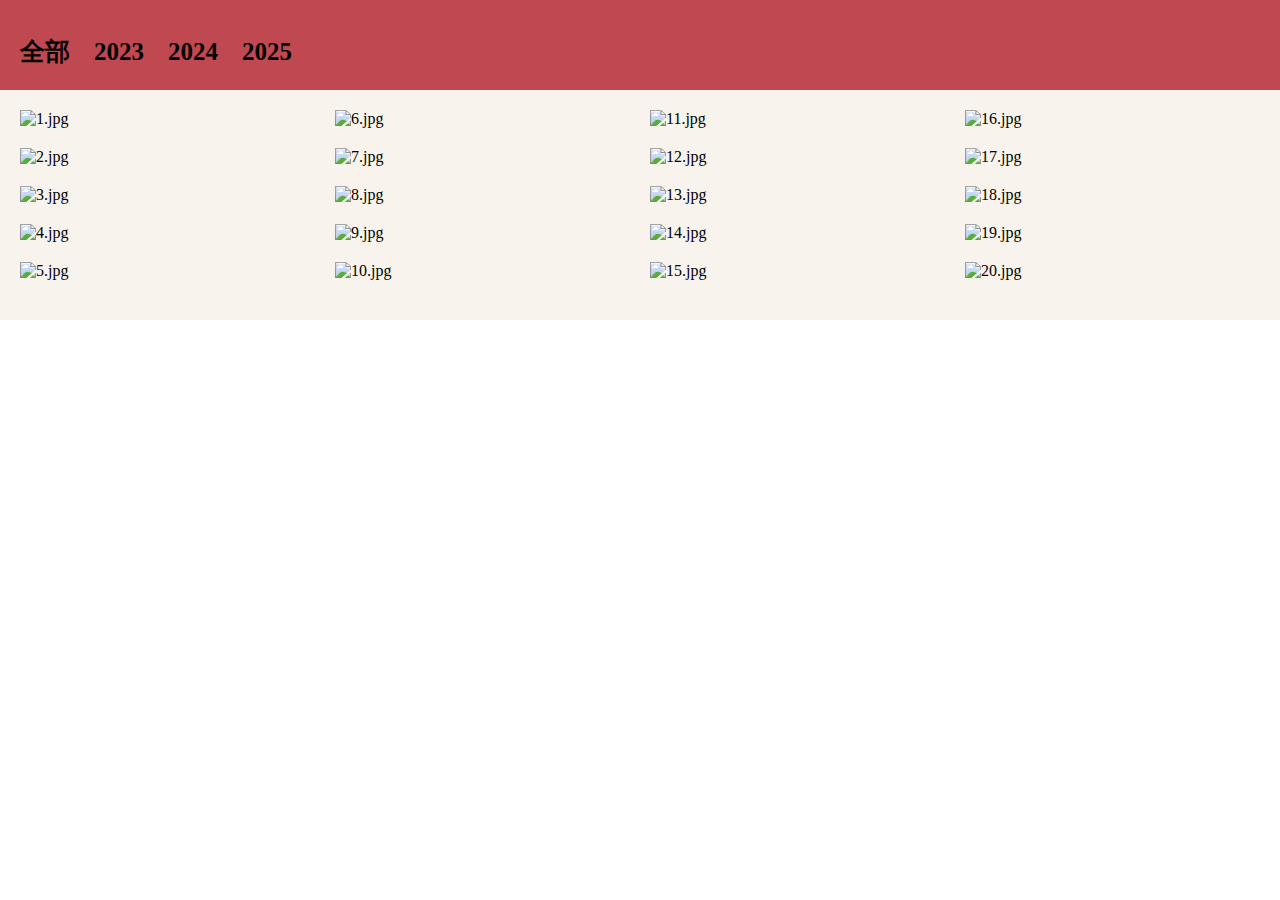
==== photowall.html @ 73ee981e "Add files via upload" ====
<!DOCTYPE html>
<html>
<head>
  <title>照片墙</title>
  <link rel="stylesheet" type="text/css" href="css/photowall.css" />
  <link rel="stylesheet" type="text/css" href="css/mouse.css" />
  <script src="js/mouse.js"></script>
  <script src="js/pho.js"></script>
  <div class="circle-cursor1"></div>
  <div class="circle-cursor2"></div>
</head>
<body>
  <div class="categories">
    <span class="category" onclick="filterImages('all',event)">全部</span>
    <span class="category" onclick="filterImages('2023',event)">2023</span>
    <span class="category" onclick="filterImages('2024',event)">2024</span>
    <span class="category" onclick="filterImages('2025',event)">2025</span>
  </div>

  <div class="gallery" id="gallery">
    <img
      class="image 2023"
      src="https://github.com/Coveduoji/PhotoWall/blob/main/1.jpg?raw=true"
      alt="1.jpg"
      onclick="focusImage(this)"
    />
    <img
        class="image 2023"
        src="https://github.com/Coveduoji/PhotoWall/blob/main/2.jpg?raw=true"
        alt="2.jpg"
        onclick="focusImage(this)"
      />
      <img
        class="image 2023"
        src="https://github.com/Coveduoji/PhotoWall/blob/main/3.jpg?raw=true"
        alt="3.jpg"
        onclick="focusImage(this)"
      />
      <img
        class="image 2023"
        src="https://github.com/Coveduoji/PhotoWall/blob/main/4.jpg?raw=true"
        alt="4.jpg"
        onclick="focusImage(this)"
      />
      <img
        class="image 2023"
        src="https://github.com/Coveduoji/PhotoWall/blob/main/5.jpg?raw=true"
        alt="5.jpg"
        onclick="focusImage(this)"
      />
      <img
        class="image 2023"
        src="https://github.com/Coveduoji/PhotoWall/blob/main/6.jpg?raw=true"
        alt="6.jpg"
        onclick="focusImage(this)"
      />
      <img
        class="image 2023"
        src="https://github.com/Coveduoji/PhotoWall/blob/main/7.jpg?raw=true"
        alt="7.jpg"
        onclick="focusImage(this)"
      />
      <img
        class="image 2023"
        src="https://github.com/Coveduoji/PhotoWall/blob/main/8.jpg?raw=true"
        alt="8.jpg"
        onclick="focusImage(this)"
      />
      <img
        class="image 2023"
        src="https://github.com/Coveduoji/PhotoWall/blob/main/9.jpg?raw=true"
        alt="9.jpg"
        onclick="focusImage(this)"
      />
      <img
        class="image 2023"
        src="https://github.com/Coveduoji/PhotoWall/blob/main/10.jpg?raw=true"
        alt="10.jpg"
        onclick="focusImage(this)"
      />
      <img
        class="image 2023"
        src="https://github.com/Coveduoji/PhotoWall/blob/main/11.jpg?raw=true"
        alt="11.jpg"
        onclick="focusImage(this)"
      />
      <img
        class="image 2023"
        src="https://github.com/Coveduoji/PhotoWall/blob/main/12.jpg?raw=true"
        alt="12.jpg"
        onclick="focusImage(this)"
      />
      <img
        class="image 2023"
        src="https://github.com/Coveduoji/PhotoWall/blob/main/13.jpg?raw=true"
        alt="13.jpg"
        onclick="focusImage(this)"
      />
      <img
        class="image 2023"
        src="https://github.com/Coveduoji/PhotoWall/blob/main/14.jpg?raw=true"
        alt="14.jpg"
        onclick="focusImage(this)"
      />
      <img
        class="image 2023"
        src="https://github.com/Coveduoji/PhotoWall/blob/main/15.jpg?raw=true"
        alt="15.jpg"
        onclick="focusImage(this)"
      />
      <img
        class="image 2023"
        src="https://github.com/Coveduoji/PhotoWall/blob/main/16.jpg?raw=true"
        alt="16.jpg"
        onclick="focusImage(this)"
      />
      <img
        class="image 2023"
        src="https://github.com/Coveduoji/PhotoWall/blob/main/17.jpg?raw=true"
        alt="17.jpg"
        onclick="focusImage(this)"
      />
      <img
        class="image 2023"
        src="https://github.com/Coveduoji/PhotoWall/blob/main/18.jpg?raw=true"
        alt="18.jpg"
        onclick="focusImage(this)"
      />
      <img
        class="image 2023"
        src="https://github.com/Coveduoji/PhotoWall/blob/main/19.jpg?raw=true"
        alt="19.jpg"
        onclick="focusImage(this)"
      />
      <img
        class="image 2023"
        src="https://github.com/Coveduoji/PhotoWall/blob/main/20.jpg?raw=true"
        alt="20.jpg"
        onclick="focusImage(this)"
      />
    <!-- 添加更多图片... -->
  </div>
  
</body>
</html>
---- css/photowall.css ----
/* 设置整个页面的外边距和内边距为0 */
body {
  margin: 0;
  padding: 0;
}

/* 分类栏样式 */
.categories {
  background-color: #c04851; /* 背景颜色 */
  padding: 20px; /* 内边距 */
  height: 50px; /* 高度 */
}

/* 单个分类样式 */
.category {
  display: inline-block; /* 行内块元素显示 */
  font-size: 25px; /* 字体大小 */
  margin-top: 15px; /* 顶部外边距 */
  margin-right: 20px; /* 右侧外边距 */
  font-weight: bold; /* 字体加粗 */
}
/* 激活的分类样式 */
.category.active {
  color: rgb(255, 255, 255); /* 文本颜色 */
}

/* 图库容器样式 */
.gallery {
  -webkit-column-count: 4;
     -moz-column-count: 4;
          column-count: 4; /* 列数 */
  -webkit-column-gap: 20px;
     -moz-column-gap: 20px;
          column-gap: 20px; /* 列间距 */
  max-width: 100%; /* 最大宽度 */
  margin: 0 auto; /* 水平居中 */
  padding: 20px; /* 内边距 */
  background-color: #f8f4ed; /* 背景颜色 */
}

/* 图片样式 */
.image {
  display: block; /* 块级元素显示 */
  margin-bottom: 20px; /* 底部外边距，设置图片间的垂直间距 */
  width: 100%; /* 宽度占满容器 */
  height: auto; /* 高度自适应 */
  
}
---- css/mouse.css ----
/* 鼠标美化 */

/* 隐藏默认鼠标光标 */
html,body{
  cursor: none;
}

/* 隐藏链接的鼠标光标 */
a{
  cursor: none;
}

/* 圆形光标1样式 */
.circle-cursor1 {
  /* 固定定位，距离顶部和左侧的位置 */
  position: fixed;
  top: -3px;
  left: -3px;
  /* 宽度和高度，形成圆形 */
  width: 8px;
  height: 8px;
  border-radius: 50%; /* 圆形的边界半径 */
  background-color: rgb(237, 230, 230); /* 背景颜色 */
  pointer-events: none; /* 不响应鼠标事件 */
  z-index: 9999; /* 层级 */
  -webkit-transform: translate(-50%, -50%);
          transform: translate(-50%, -50%); /* 居中 */
  cursor: none; /* 隐藏光标 */
}

/* 圆形光标2样式 */
.circle-cursor2 {
  /* 固定定位，距离顶部和左侧的位置 */
  position: fixed;
  top: -8px;
  left: -8px;
  /* 宽度和高度，形成较大的圆形 */
  width: 18px;
  height: 18px;
  border-radius: 50%; /* 圆形的边界半径 */
  background-color: rgba(87, 84, 84, 0.557); /* 背景颜色 */
  pointer-events: none; /* 不响应鼠标事件 */
  z-index: 9998; /* 层级 */
  -webkit-transform: translate(-50%, -50%);
          transform: translate(-50%, -50%); /* 居中 */
  -webkit-transition: -webkit-transform 0.2s ease-out;
  transition: -webkit-transform 0.2s ease-out;
  transition: transform 0.2s ease-out;
  transition: transform 0.2s ease-out, -webkit-transform 0.2s ease-out; /* 过渡效果 */
  cursor: none; /* 隐藏光标 */
}
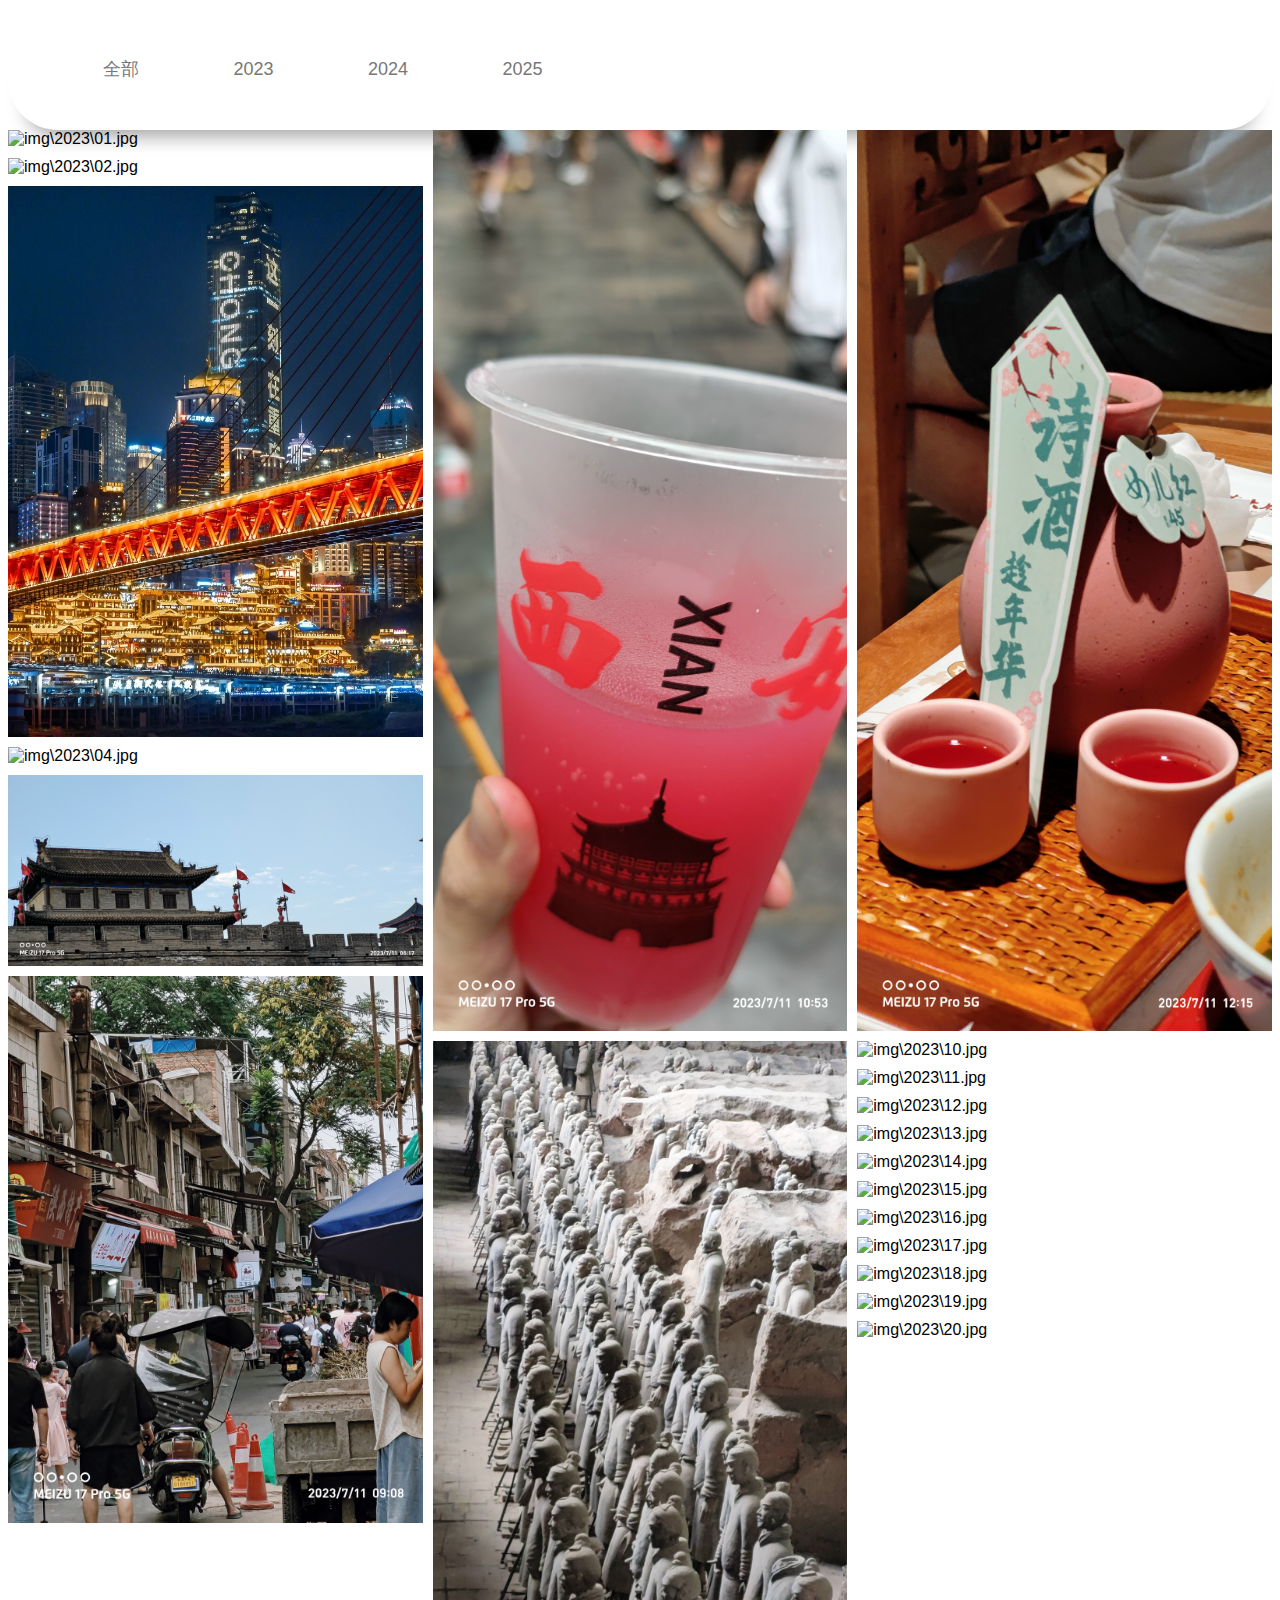
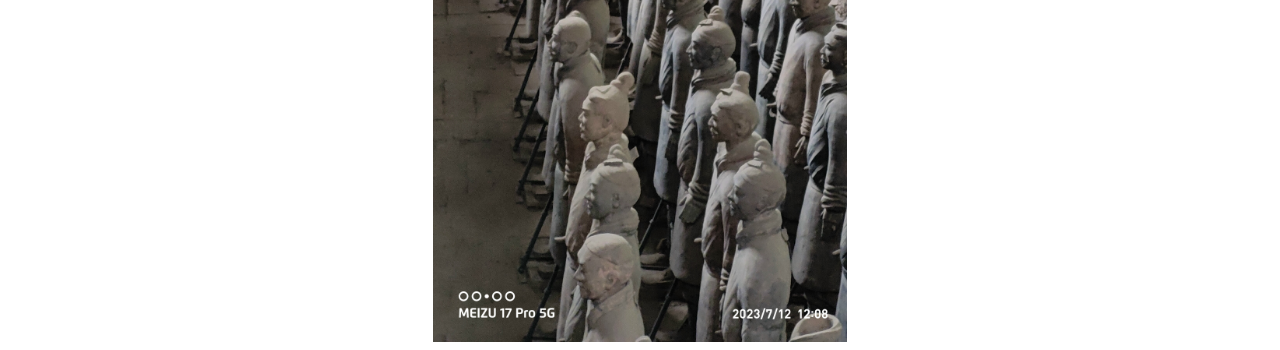
==== commit aaa8c3c6: "美化照片墙" ====
--- a/photowall.html
+++ b/photowall.html
@@ -1,145 +1,57 @@
 <!DOCTYPE html>
+
 <html>
+
 <head>
   <title>照片墙</title>
-  <link rel="stylesheet" type="text/css" href="css/photowall.css" />
-  <link rel="stylesheet" type="text/css" href="css/mouse.css" />
+  <meta charset="UTF-8">
+    <meta http-equiv="X-UA-Compatible" content="IE=edge">
+    <meta name="viewport" content="width=device-width, initial-scale=1.0">
+  <link href="css/photowall.css" rel="stylesheet" type="text/css" />
+  <link href="css/mouse.css" rel="stylesheet" type="text/css" />
   <script src="js/mouse.js"></script>
   <script src="js/pho.js"></script>
+  <link rel="stylesheet" href="https://cdn.jsdelivr.net/npm/bulma@1.0.0/css/bulma.min.css"><!--bulma框架-->
   <div class="circle-cursor1"></div>
   <div class="circle-cursor2"></div>
 </head>
+
 <body>
-  <div class="categories">
-    <span class="category" onclick="filterImages('all',event)">全部</span>
-    <span class="category" onclick="filterImages('2023',event)">2023</span>
-    <span class="category" onclick="filterImages('2024',event)">2024</span>
-    <span class="category" onclick="filterImages('2025',event)">2025</span>
+  <div class="categories" id="nav">
+<!-- 导航链接 -->
+    <nav>
+      <ul>
+        <li class="category" onclick="filterImages('all',event)">全部</li>
+        <li class="category" onclick="filterImages('2023',event)">2023</li>
+        <li class="category" onclick="filterImages('2024',event)">2024</li>
+        <li class="category" onclick="filterImages('2025',event)">2025</li>
+      </ul>
+    </nav>
   </div>
 
-  <div class="gallery" id="gallery">
-    <img
-      class="image 2023"
-      src="https://github.com/Coveduoji/PhotoWall/blob/main/1.jpg?raw=true"
-      alt="1.jpg"
-      onclick="focusImage(this)"
-    />
-    <img
-        class="image 2023"
-        src="https://github.com/Coveduoji/PhotoWall/blob/main/2.jpg?raw=true"
-        alt="2.jpg"
-        onclick="focusImage(this)"
-      />
-      <img
-        class="image 2023"
-        src="https://github.com/Coveduoji/PhotoWall/blob/main/3.jpg?raw=true"
-        alt="3.jpg"
-        onclick="focusImage(this)"
-      />
-      <img
-        class="image 2023"
-        src="https://github.com/Coveduoji/PhotoWall/blob/main/4.jpg?raw=true"
-        alt="4.jpg"
-        onclick="focusImage(this)"
-      />
-      <img
-        class="image 2023"
-        src="https://github.com/Coveduoji/PhotoWall/blob/main/5.jpg?raw=true"
-        alt="5.jpg"
-        onclick="focusImage(this)"
-      />
-      <img
-        class="image 2023"
-        src="https://github.com/Coveduoji/PhotoWall/blob/main/6.jpg?raw=true"
-        alt="6.jpg"
-        onclick="focusImage(this)"
-      />
-      <img
-        class="image 2023"
-        src="https://github.com/Coveduoji/PhotoWall/blob/main/7.jpg?raw=true"
-        alt="7.jpg"
-        onclick="focusImage(this)"
-      />
-      <img
-        class="image 2023"
-        src="https://github.com/Coveduoji/PhotoWall/blob/main/8.jpg?raw=true"
-        alt="8.jpg"
-        onclick="focusImage(this)"
-      />
-      <img
-        class="image 2023"
-        src="https://github.com/Coveduoji/PhotoWall/blob/main/9.jpg?raw=true"
-        alt="9.jpg"
-        onclick="focusImage(this)"
-      />
-      <img
-        class="image 2023"
-        src="https://github.com/Coveduoji/PhotoWall/blob/main/10.jpg?raw=true"
-        alt="10.jpg"
-        onclick="focusImage(this)"
-      />
-      <img
-        class="image 2023"
-        src="https://github.com/Coveduoji/PhotoWall/blob/main/11.jpg?raw=true"
-        alt="11.jpg"
-        onclick="focusImage(this)"
-      />
-      <img
-        class="image 2023"
-        src="https://github.com/Coveduoji/PhotoWall/blob/main/12.jpg?raw=true"
-        alt="12.jpg"
-        onclick="focusImage(this)"
-      />
-      <img
-        class="image 2023"
-        src="https://github.com/Coveduoji/PhotoWall/blob/main/13.jpg?raw=true"
-        alt="13.jpg"
-        onclick="focusImage(this)"
-      />
-      <img
-        class="image 2023"
-        src="https://github.com/Coveduoji/PhotoWall/blob/main/14.jpg?raw=true"
-        alt="14.jpg"
-        onclick="focusImage(this)"
-      />
-      <img
-        class="image 2023"
-        src="https://github.com/Coveduoji/PhotoWall/blob/main/15.jpg?raw=true"
-        alt="15.jpg"
-        onclick="focusImage(this)"
-      />
-      <img
-        class="image 2023"
-        src="https://github.com/Coveduoji/PhotoWall/blob/main/16.jpg?raw=true"
-        alt="16.jpg"
-        onclick="focusImage(this)"
-      />
-      <img
-        class="image 2023"
-        src="https://github.com/Coveduoji/PhotoWall/blob/main/17.jpg?raw=true"
-        alt="17.jpg"
-        onclick="focusImage(this)"
-      />
-      <img
-        class="image 2023"
-        src="https://github.com/Coveduoji/PhotoWall/blob/main/18.jpg?raw=true"
-        alt="18.jpg"
-        onclick="focusImage(this)"
-      />
-      <img
-        class="image 2023"
-        src="https://github.com/Coveduoji/PhotoWall/blob/main/19.jpg?raw=true"
-        alt="19.jpg"
-        onclick="focusImage(this)"
-      />
-      <img
-        class="image 2023"
-        src="https://github.com/Coveduoji/PhotoWall/blob/main/20.jpg?raw=true"
-        alt="20.jpg"
-        onclick="focusImage(this)"
-      />
+  <div class="gallery">
     <!-- 添加更多图片... -->
+    <img  alt="img\2023\01.jpg" class="column 2023" onclick="focusImage(this)" src="img\2023\01.jpg" /><img
+          alt="img\2023\02.jpg" class="column 2023" onclick="focusImage(this)" src="img\2023\02.jpg" /><img
+          alt="img\2023\03.jpg" class="column 2023" onclick="focusImage(this)" src="img\2023\03.jpg" /><img
+          alt="img\2023\04.jpg" class="column 2023" onclick="focusImage(this)" src="img\2023\04.jpg" /><img
+          alt="img\2023\05.jpg" class="column 2023" onclick="focusImage(this)" src="img\2023\05.jpg" /><img
+          alt="img\2023\06.jpg" class="column 2023" onclick="focusImage(this)" src="img\2023\06.jpg" /><img
+          alt="img\2023\07.jpg" class="column 2023" onclick="focusImage(this)" src="img\2023\07.jpg" /><img
+          alt="img\2023\08.jpg" class="column 2023" onclick="focusImage(this)" src="img\2023\08.jpg" /><img
+          alt="img\2023\09.jpg" class="column 2023" onclick="focusImage(this)" src="img\2023\09.jpg" /><img
+          alt="img\2023\10.jpg" class="column 2023" onclick="focusImage(this)" src="img\2023\10.jpg" /><img
+          alt="img\2023\11.jpg" class="column 2023" onclick="focusImage(this)" src="img\2023\11.jpg" /><img
+          alt="img\2023\12.jpg" class="column 2023" onclick="focusImage(this)" src="img\2023\12.jpg" /><img
+          alt="img\2023\13.jpg" class="column 2023" onclick="focusImage(this)" src="img\2023\13.jpg" /><img
+          alt="img\2023\14.jpg" class="column 2023" onclick="focusImage(this)" src="img\2023\14.jpg" /><img
+          alt="img\2023\15.jpg" class="column 2023" onclick="focusImage(this)" src="img\2023\15.jpg" /><img
+          alt="img\2023\16.jpg" class="column 2023" onclick="focusImage(this)" src="img\2023\16.jpg" /><img
+          alt="img\2023\17.jpg" class="column 2023" onclick="focusImage(this)" src="img\2023\17.jpg" /><img
+          alt="img\2023\18.jpg" class="column 2023" onclick="focusImage(this)" src="img\2023\18.jpg" /><img
+          alt="img\2023\19.jpg" class="column 2023" onclick="focusImage(this)" src="img\2023\19.jpg" /><img
+          alt="img\2023\20.jpg" class="column 2023" onclick="focusImage(this)" src="img\2023\20.jpg" />
   </div>
-  
 </body>
-</html>
+
+</html>--- a/css/photowall.css
+++ b/css/photowall.css
@@ -1,48 +1,60 @@
-/* 设置整个页面的外边距和内边距为0 */
-body {
-  margin: 0;
-  padding: 0;
+/* 导航栏 */
+nav {
+  background: #ffffff;
+  border-radius: 50px;
+  padding: 10px;
+  box-shadow: 0 25px 20px -20px rgba(0, 0, 0, 0.4);
+}
+nav ul li {
+  list-style: none;
+  display: inline-block;
+  padding: 13px 35px;
+  margin: 10px;
+  font-size: 18px;
+  font-weight: 500;
+  color: #777;
+  cursor: pointer;
+  position: relative;
+  z-index: 2;
+  transition: color 0.5s;
+  cursor: none;
+}
+nav ul li::after {
+  content: '';
+  background: #f44566;
+  width: 100%;
+  height: 100%;
+  border-radius: 30px;
+  position: absolute;
+  top: 100%;
+  left: 50%;
+  transform: translate(-50%, -50%);
+  z-index: -1;
+  opacity: 0;
+  transition: top 0.5s,opacity 0.5s;
+}
+nav ul li:hover{
+  color: #fff;
+}
+nav ul li:hover::after{
+  top: 50%;
+  opacity: 1;
 }
 
-/* 分类栏样式 */
-.categories {
-  background-color: #c04851; /* 背景颜色 */
-  padding: 20px; /* 内边距 */
-  height: 50px; /* 高度 */
+/* 实现瀑布流 */
+/* 图库容器样式 */
+body {
+  font-family: Arial, sans-serif;
 }
 
-/* 单个分类样式 */
-.category {
-  display: inline-block; /* 行内块元素显示 */
-  font-size: 25px; /* 字体大小 */
-  margin-top: 15px; /* 顶部外边距 */
-  margin-right: 20px; /* 右侧外边距 */
-  font-weight: bold; /* 字体加粗 */
-}
-/* 激活的分类样式 */
-.category.active {
-  color: rgb(255, 255, 255); /* 文本颜色 */
+.gallery {
+  column-count: 3; /* 列数 */
+  column-gap: 10px; /* 列之间的间距 */
 }
 
-/* 图库容器样式 */
-.gallery {
-  -webkit-column-count: 4;
-     -moz-column-count: 4;
-          column-count: 4; /* 列数 */
-  -webkit-column-gap: 20px;
-     -moz-column-gap: 20px;
-          column-gap: 20px; /* 列间距 */
-  max-width: 100%; /* 最大宽度 */
-  margin: 0 auto; /* 水平居中 */
-  padding: 20px; /* 内边距 */
-  background-color: #f8f4ed; /* 背景颜色 */
-}
-
-/* 图片样式 */
-.image {
-  display: block; /* 块级元素显示 */
-  margin-bottom: 20px; /* 底部外边距，设置图片间的垂直间距 */
-  width: 100%; /* 宽度占满容器 */
-  height: auto; /* 高度自适应 */
-  
+.gallery img {
+  width: 100%;
+  height: auto;
+  display: block;
+  margin-bottom: 10px;
 }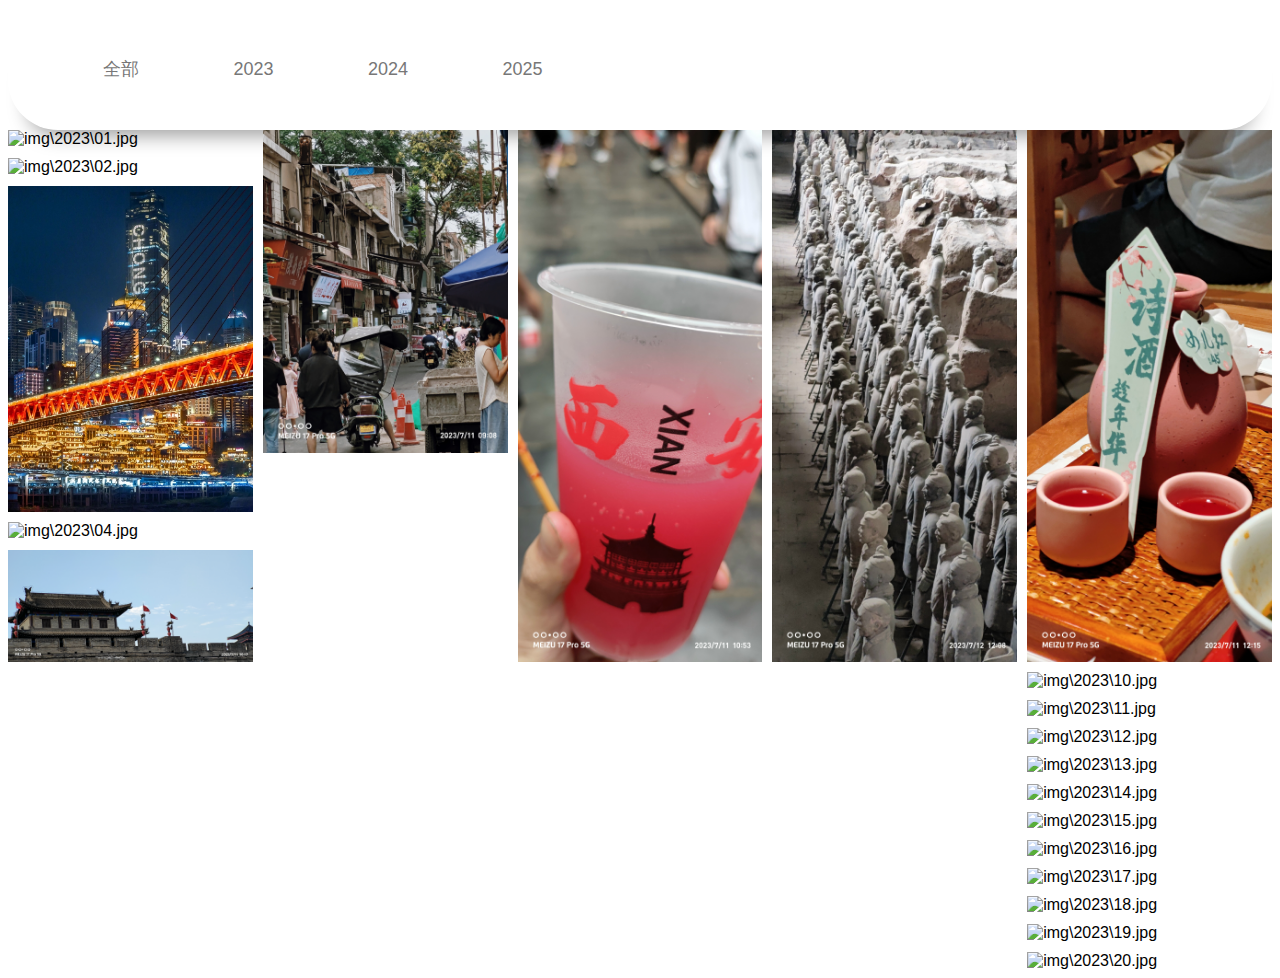
==== commit af1e1e3f: "简单响应式" ====
--- a/photowall.html
+++ b/photowall.html
@@ -29,28 +29,28 @@
     </nav>
   </div>
 
-  <div class="gallery">
+  <div class="gallery is-mobile">
     <!-- 添加更多图片... -->
-    <img  alt="img\2023\01.jpg" class="column 2023" onclick="focusImage(this)" src="img\2023\01.jpg" /><img
-          alt="img\2023\02.jpg" class="column 2023" onclick="focusImage(this)" src="img\2023\02.jpg" /><img
-          alt="img\2023\03.jpg" class="column 2023" onclick="focusImage(this)" src="img\2023\03.jpg" /><img
-          alt="img\2023\04.jpg" class="column 2023" onclick="focusImage(this)" src="img\2023\04.jpg" /><img
-          alt="img\2023\05.jpg" class="column 2023" onclick="focusImage(this)" src="img\2023\05.jpg" /><img
-          alt="img\2023\06.jpg" class="column 2023" onclick="focusImage(this)" src="img\2023\06.jpg" /><img
-          alt="img\2023\07.jpg" class="column 2023" onclick="focusImage(this)" src="img\2023\07.jpg" /><img
-          alt="img\2023\08.jpg" class="column 2023" onclick="focusImage(this)" src="img\2023\08.jpg" /><img
-          alt="img\2023\09.jpg" class="column 2023" onclick="focusImage(this)" src="img\2023\09.jpg" /><img
-          alt="img\2023\10.jpg" class="column 2023" onclick="focusImage(this)" src="img\2023\10.jpg" /><img
-          alt="img\2023\11.jpg" class="column 2023" onclick="focusImage(this)" src="img\2023\11.jpg" /><img
-          alt="img\2023\12.jpg" class="column 2023" onclick="focusImage(this)" src="img\2023\12.jpg" /><img
-          alt="img\2023\13.jpg" class="column 2023" onclick="focusImage(this)" src="img\2023\13.jpg" /><img
-          alt="img\2023\14.jpg" class="column 2023" onclick="focusImage(this)" src="img\2023\14.jpg" /><img
-          alt="img\2023\15.jpg" class="column 2023" onclick="focusImage(this)" src="img\2023\15.jpg" /><img
-          alt="img\2023\16.jpg" class="column 2023" onclick="focusImage(this)" src="img\2023\16.jpg" /><img
-          alt="img\2023\17.jpg" class="column 2023" onclick="focusImage(this)" src="img\2023\17.jpg" /><img
-          alt="img\2023\18.jpg" class="column 2023" onclick="focusImage(this)" src="img\2023\18.jpg" /><img
-          alt="img\2023\19.jpg" class="column 2023" onclick="focusImage(this)" src="img\2023\19.jpg" /><img
-          alt="img\2023\20.jpg" class="column 2023" onclick="focusImage(this)" src="img\2023\20.jpg" />
+    <img  alt="img\2023\01.jpg" class="image 2023" onclick="focusImage(this)" src="img\2023\01.jpg" /><img
+          alt="img\2023\02.jpg" class="image 2023" onclick="focusImage(this)" src="img\2023\02.jpg" /><img
+          alt="img\2023\03.jpg" class="image 2023" onclick="focusImage(this)" src="img\2023\03.jpg" /><img
+          alt="img\2023\04.jpg" class="image 2023" onclick="focusImage(this)" src="img\2023\04.jpg" /><img
+          alt="img\2023\05.jpg" class="image 2023" onclick="focusImage(this)" src="img\2023\05.jpg" /><img
+          alt="img\2023\06.jpg" class="image 2023" onclick="focusImage(this)" src="img\2023\06.jpg" /><img
+          alt="img\2023\07.jpg" class="image 2023" onclick="focusImage(this)" src="img\2023\07.jpg" /><img
+          alt="img\2023\08.jpg" class="image 2023" onclick="focusImage(this)" src="img\2023\08.jpg" /><img
+          alt="img\2023\09.jpg" class="image 2023" onclick="focusImage(this)" src="img\2023\09.jpg" /><img
+          alt="img\2023\10.jpg" class="image 2023" onclick="focusImage(this)" src="img\2023\10.jpg" /><img
+          alt="img\2023\11.jpg" class="image 2023" onclick="focusImage(this)" src="img\2023\11.jpg" /><img
+          alt="img\2023\12.jpg" class="image 2023" onclick="focusImage(this)" src="img\2023\12.jpg" /><img
+          alt="img\2023\13.jpg" class="image 2023" onclick="focusImage(this)" src="img\2023\13.jpg" /><img
+          alt="img\2023\14.jpg" class="image 2023" onclick="focusImage(this)" src="img\2023\14.jpg" /><img
+          alt="img\2023\15.jpg" class="image 2023" onclick="focusImage(this)" src="img\2023\15.jpg" /><img
+          alt="img\2023\16.jpg" class="image 2023" onclick="focusImage(this)" src="img\2023\16.jpg" /><img
+          alt="img\2023\17.jpg" class="image 2023" onclick="focusImage(this)" src="img\2023\17.jpg" /><img
+          alt="img\2023\18.jpg" class="image 2023" onclick="focusImage(this)" src="img\2023\18.jpg" /><img
+          alt="img\2023\19.jpg" class="image 2023" onclick="focusImage(this)" src="img\2023\19.jpg" /><img
+          alt="img\2023\20.jpg" class="image 2023" onclick="focusImage(this)" src="img\2023\20.jpg" />
   </div>
 </body>
 
--- a/css/photowall.css
+++ b/css/photowall.css
@@ -48,7 +48,7 @@
 }
 
 .gallery {
-  column-count: 3; /* 列数 */
+  column-count: 5; /* 列数 */
   column-gap: 10px; /* 列之间的间距 */
 }
 
@@ -57,4 +57,21 @@
   height: auto;
   display: block;
   margin-bottom: 10px;
-}+}
+/* 响应式布局 */
+        @media (min-width: 768px) {
+            .gallery {
+                column-count: 5; /* 大屏幕时显示3列 */
+            }
+        }
+
+        @media (max-width: 767px) {
+            .gallery {
+                column-count: 3; /* 小屏幕时显示2列 */
+            }
+        }
+        @media (max-width: 500px){
+          .gallery{
+            column-count: 1;
+          }
+        }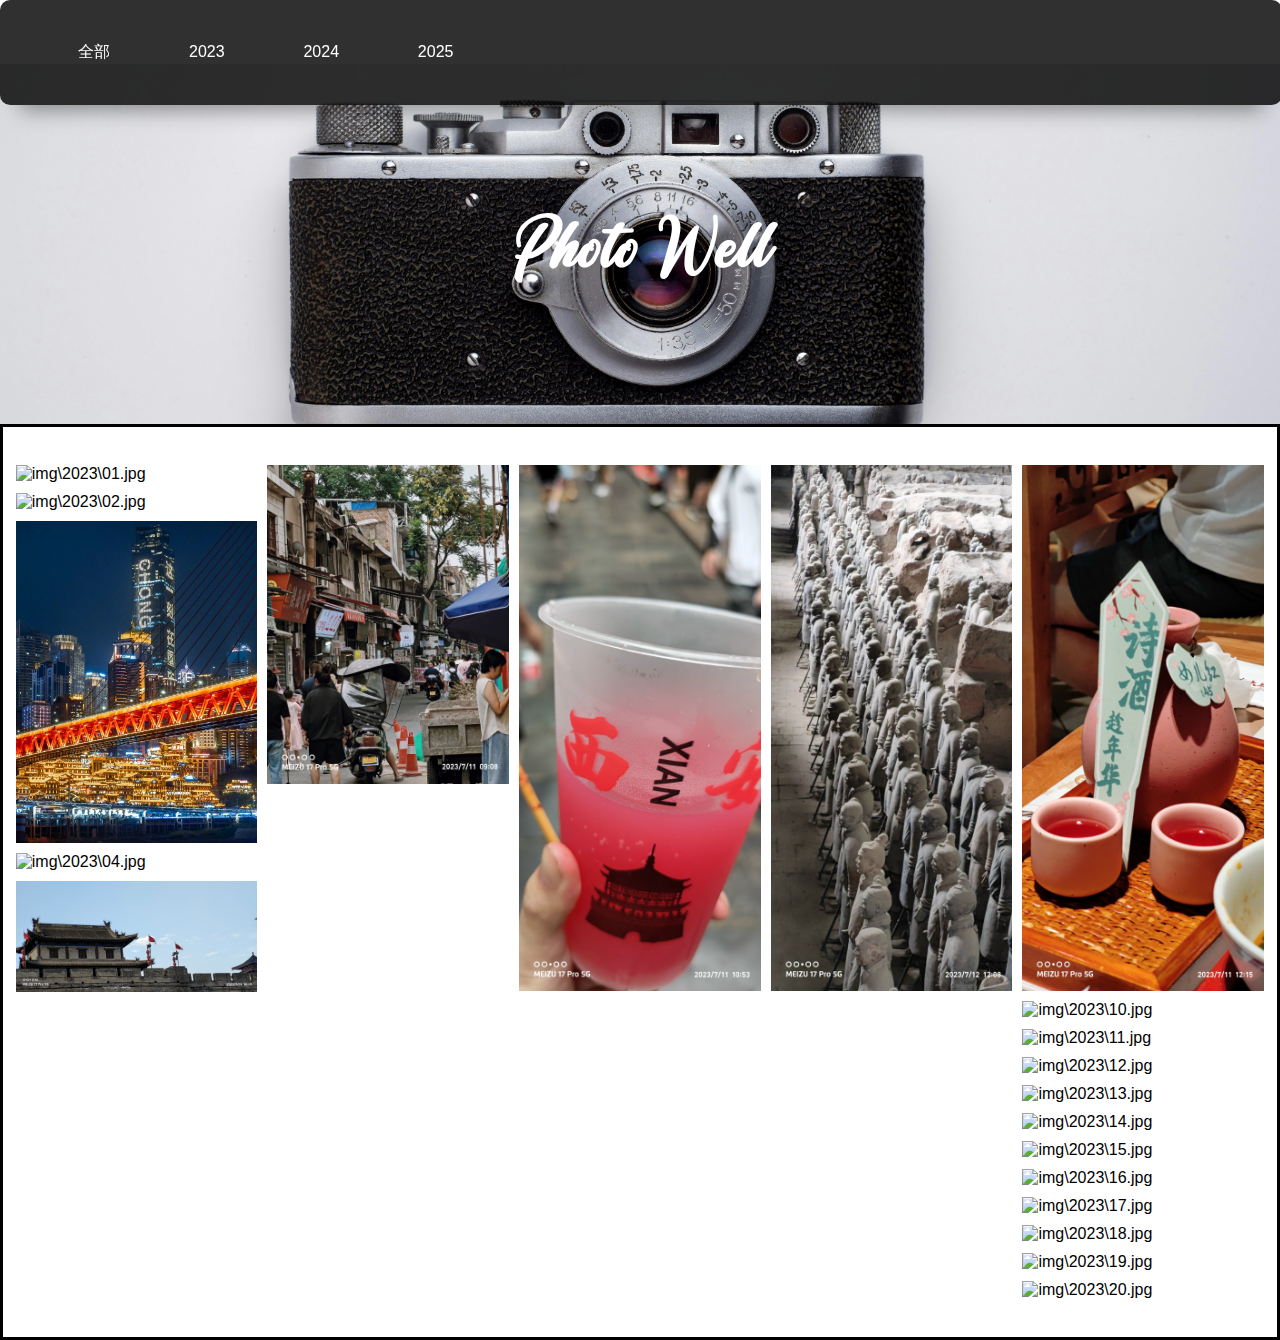
==== commit 4d8290b0: "完善照片墙" ====
--- a/photowall.html
+++ b/photowall.html
@@ -28,7 +28,9 @@
       </ul>
     </nav>
   </div>
-
+  <div class="logo">
+    <h1>Photo Well</h1>
+</div>
   <div class="gallery is-mobile">
     <!-- 添加更多图片... -->
     <img  alt="img\2023\01.jpg" class="image 2023" onclick="focusImage(this)" src="img\2023\01.jpg" /><img
--- a/css/photowall.css
+++ b/css/photowall.css
@@ -1,18 +1,27 @@
+body {
+  font-family: Arial, sans-serif;
+  margin: 0;
+  background-color: #ffffff;
+}
 /* 导航栏 */
 nav {
-  background: #ffffff;
-  border-radius: 50px;
-  padding: 10px;
+  position: fixed;/* 将导航栏固定在页面顶部 */
+  top: 0; /* 距离视口顶部的距离为 0 */
+  z-index: 99; 
+  background: #000000cf;
+  border-radius: 10px;
+  padding: 1px;
+  width: 100%;
   box-shadow: 0 25px 20px -20px rgba(0, 0, 0, 0.4);
 }
 nav ul li {
   list-style: none;
   display: inline-block;
-  padding: 13px 35px;
-  margin: 10px;
-  font-size: 18px;
+  padding: 1% 2%;
+  margin: 1%;
+  font-size: 100%;
   font-weight: 500;
-  color: #777;
+  color: #ffffff;
   cursor: pointer;
   position: relative;
   z-index: 2;
@@ -21,7 +30,7 @@
 }
 nav ul li::after {
   content: '';
-  background: #f44566;
+  background: #ffffff;
   width: 100%;
   height: 100%;
   border-radius: 30px;
@@ -34,22 +43,46 @@
   transition: top 0.5s,opacity 0.5s;
 }
 nav ul li:hover{
-  color: #fff;
+  color: #000000;
 }
 nav ul li:hover::after{
   top: 50%;
   opacity: 1;
 }
+.category.active {
+  color: red; /* 设置激活颜色 */
+}
+
+.logo {
+  text-align: center;
+  padding: 5px;
+  background-image:url(/img/background.jpg);
+  width: 100%;
+  margin-top: 5%;
+  background-size: cover; /* 让背景图片覆盖整个容器 */
+  background-position: center; /* 将背景图片居中 */
+  background-repeat: no-repeat; /* 禁止背景图片重复 */
+}
+@font-face {
+  font-family:"Shintyan";
+  src: url(/font/Shintyan.ttf);
+}
+.logo h1 {
+  margin: 10%;
+  font-size: 90px;
+  color: #ffffff; /* 设置颜色 */
+  font-family: "Shintyan";
+}
 
 /* 实现瀑布流 */
 /* 图库容器样式 */
-body {
-  font-family: Arial, sans-serif;
-}
+
 
 .gallery {
   column-count: 5; /* 列数 */
   column-gap: 10px; /* 列之间的间距 */
+  padding: 3% 1%;
+  border: 3px solid #000;
 }
 
 .gallery img {
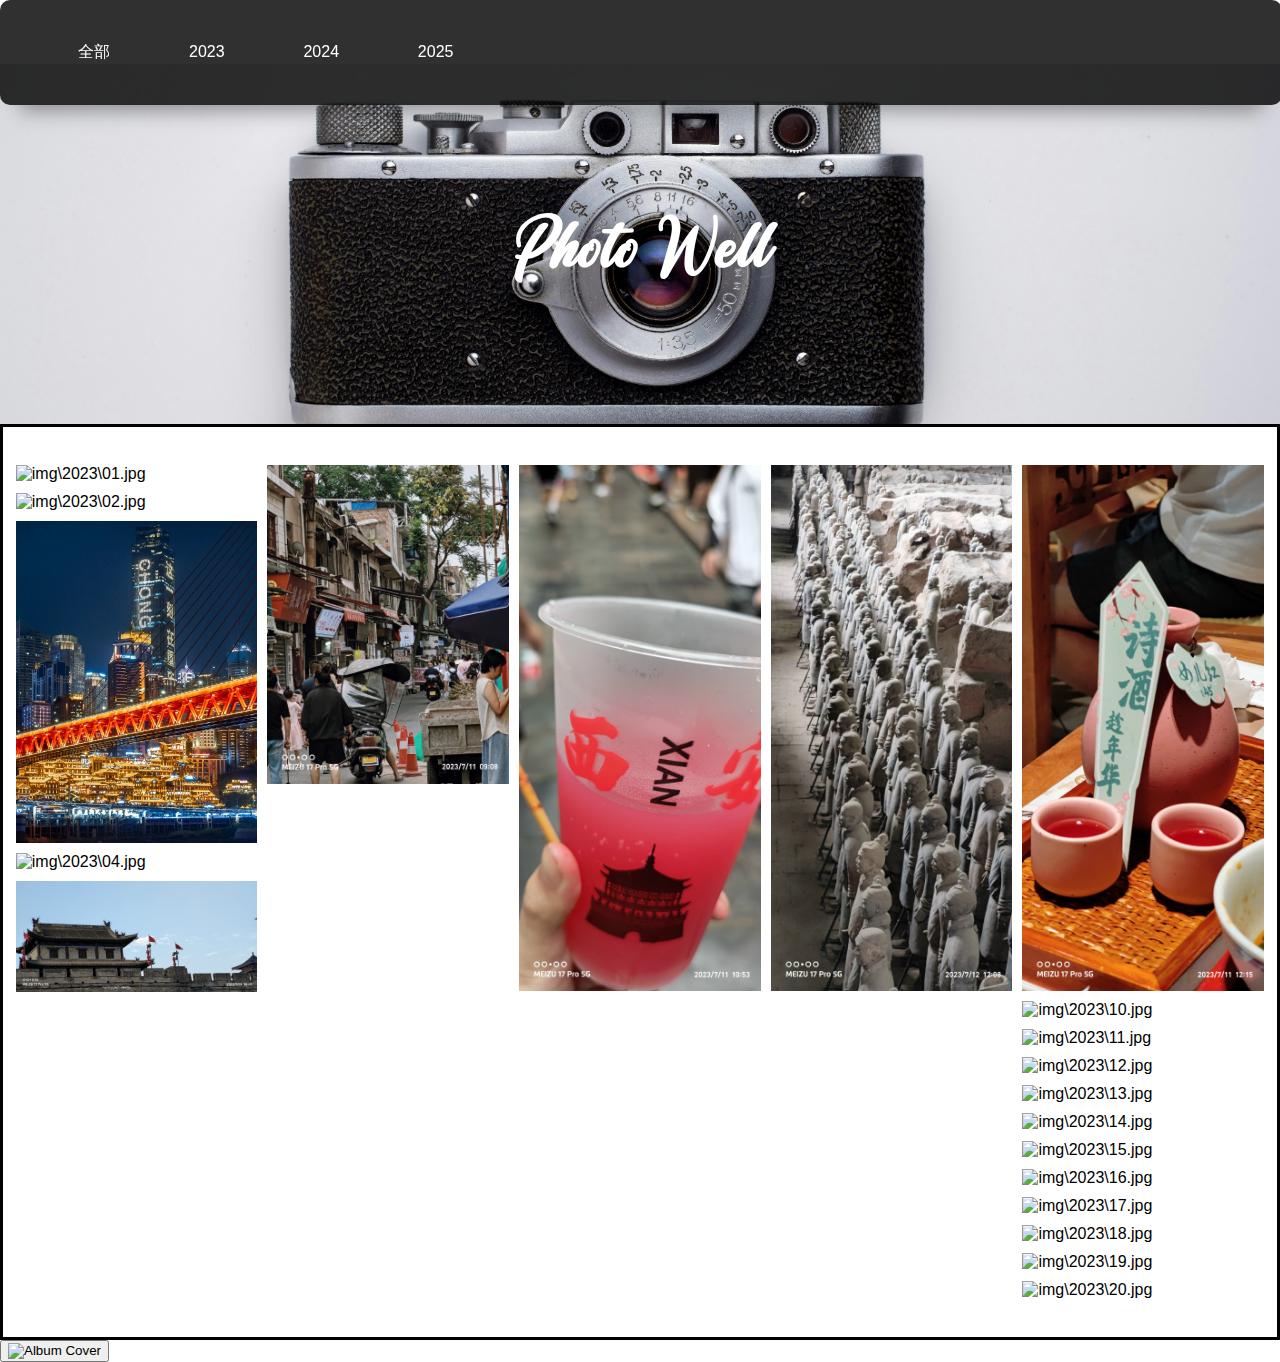
==== commit 25a37518: "Update photowall.html" ====
--- a/photowall.html
+++ b/photowall.html
@@ -9,11 +9,16 @@
     <meta name="viewport" content="width=device-width, initial-scale=1.0">
   <link href="css/photowall.css" rel="stylesheet" type="text/css" />
   <link href="css/mouse.css" rel="stylesheet" type="text/css" />
+
   <script src="js/mouse.js"></script>
   <script src="js/pho.js"></script>
   <link rel="stylesheet" href="https://cdn.jsdelivr.net/npm/bulma@1.0.0/css/bulma.min.css"><!--bulma框架-->
   <div class="circle-cursor1"></div>
   <div class="circle-cursor2"></div>
+  <audio id="myAudio" autoplay>
+    <source src="./musicplayer/fuzzy wuzzy+3.mp3" type="audio/mp3">
+    Your browser does not support the audio element.
+  </audio>
 </head>
 
 <body>
@@ -55,5 +60,15 @@
           alt="img\2023\20.jpg" class="image 2023" onclick="focusImage(this)" src="img\2023\20.jpg" />
   </div>
 </body>
+<!-- 背景音乐播放器 -->
+
+
+<button id="playPauseButton" onclick="togglePlayPause()">
+  <img src="./img/music.jpg" alt="Album Cover">
+</button>
+<script src="/musicplayer/music.js"></script>
+
+  <link rel="stylesheet" href="./musicplayer/music.css" type="text/css">
+
 
 </html>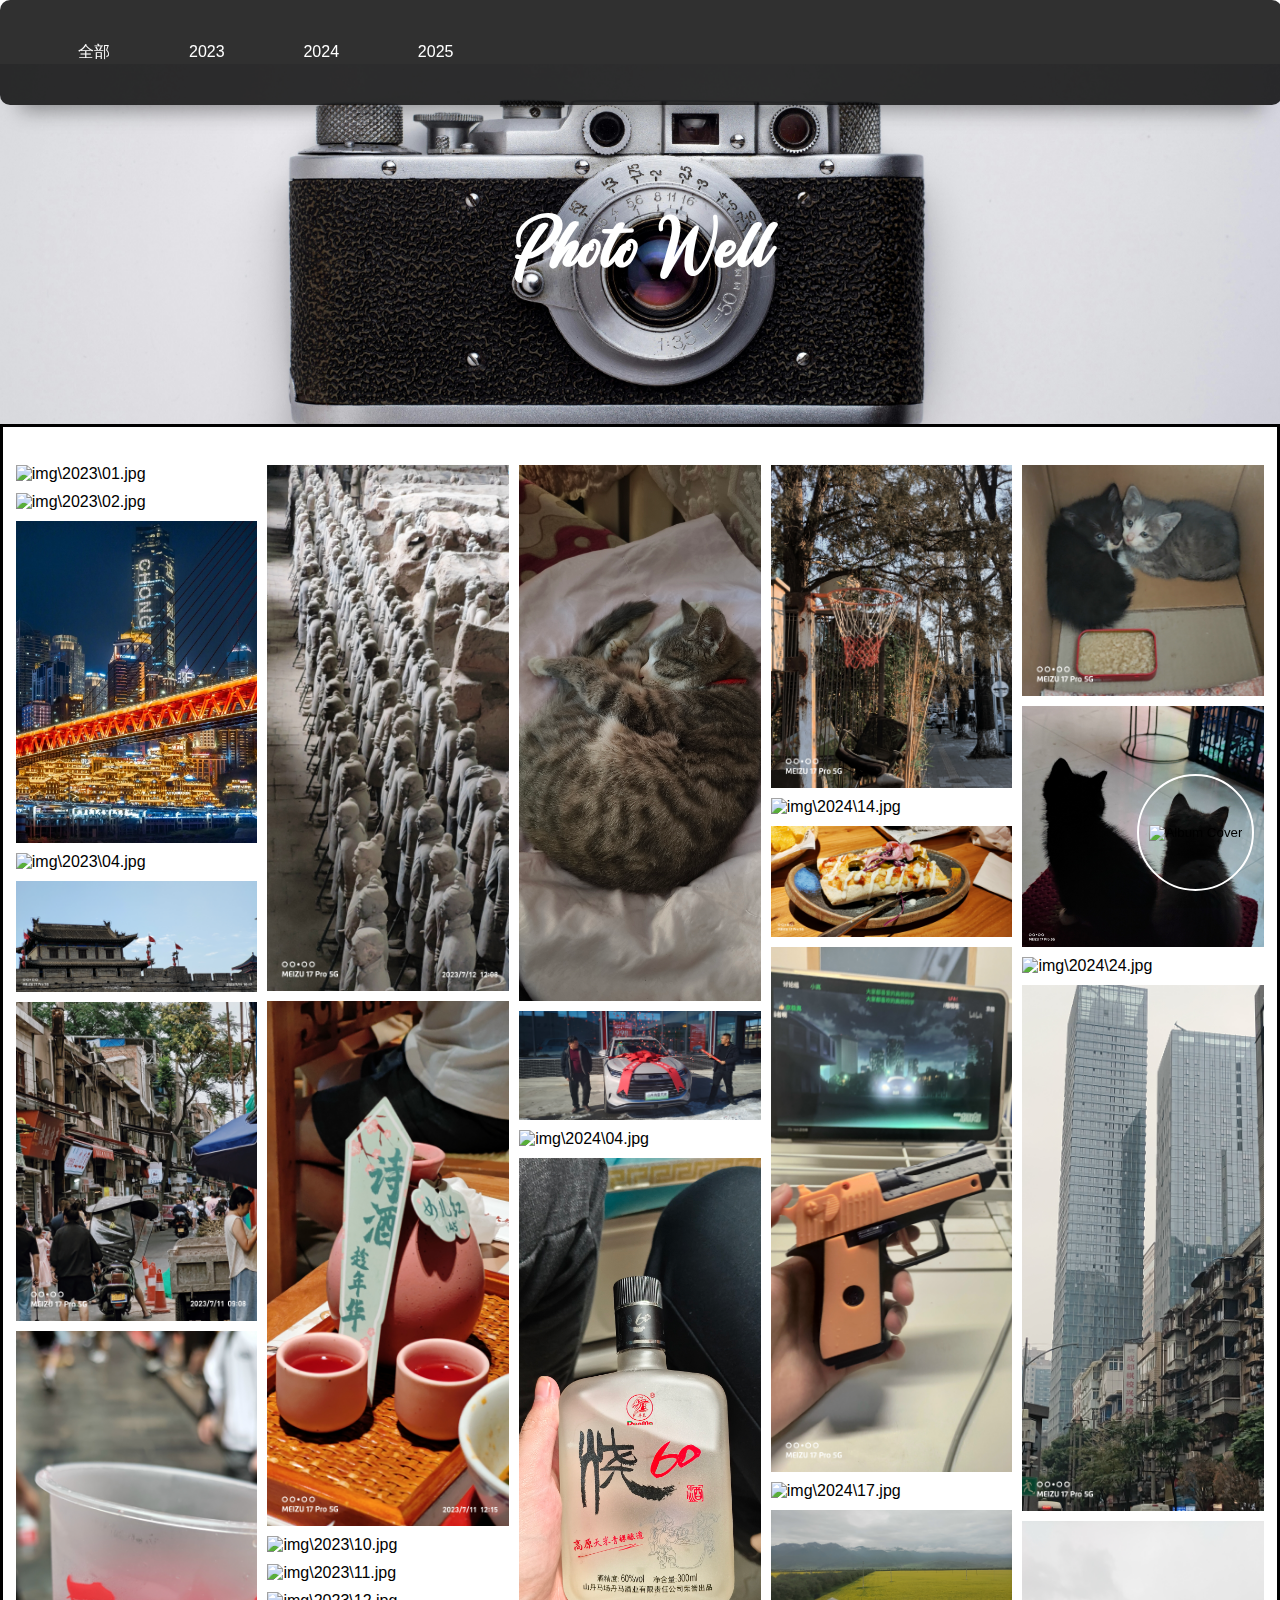
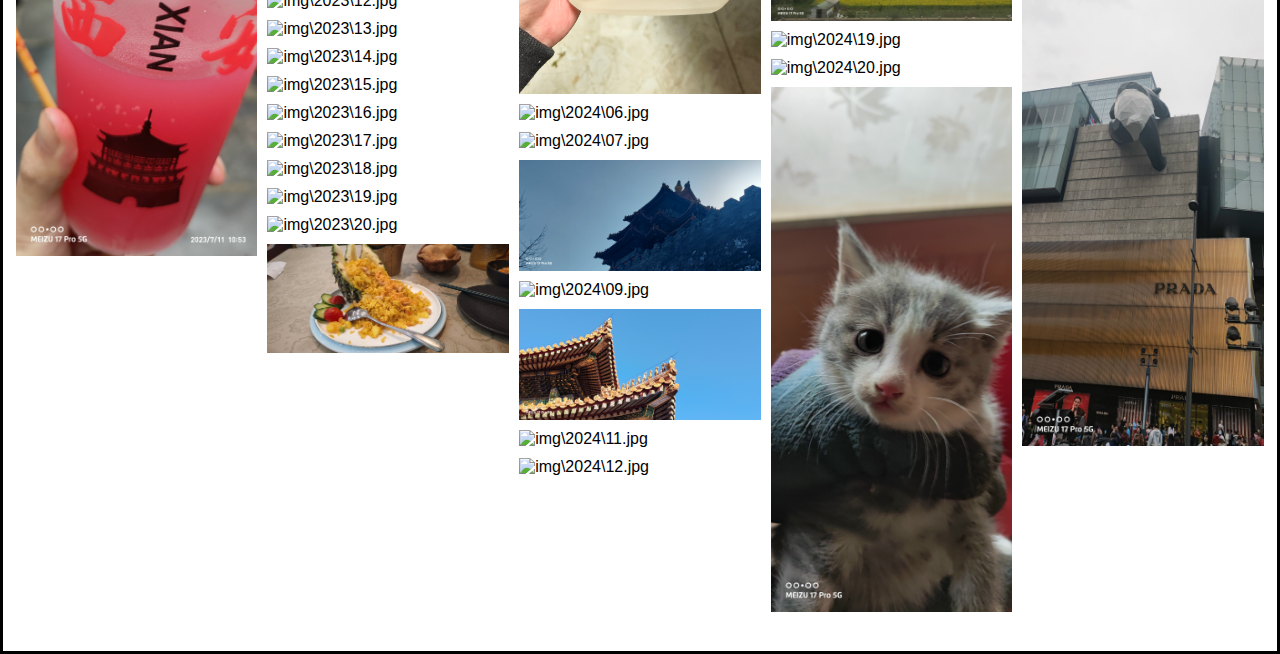
==== commit 2935ba40: "增加2024图片" ====
--- a/photowall.html
+++ b/photowall.html
@@ -1,74 +1,289 @@
 <!DOCTYPE html>
 
 <html>
-
 <head>
-  <title>照片墙</title>
-  <meta charset="UTF-8">
-    <meta http-equiv="X-UA-Compatible" content="IE=edge">
-    <meta name="viewport" content="width=device-width, initial-scale=1.0">
-  <link href="css/photowall.css" rel="stylesheet" type="text/css" />
-  <link href="css/mouse.css" rel="stylesheet" type="text/css" />
-
-  <script src="js/mouse.js"></script>
-  <script src="js/pho.js"></script>
-  <link rel="stylesheet" href="https://cdn.jsdelivr.net/npm/bulma@1.0.0/css/bulma.min.css"><!--bulma框架-->
-  <div class="circle-cursor1"></div>
-  <div class="circle-cursor2"></div>
-  <audio id="myAudio" autoplay>
-    <source src="./musicplayer/fuzzy wuzzy+3.mp3" type="audio/mp3">
+<title>照片墙</title>
+<meta charset="utf-8"/>
+<meta content="IE=edge" http-equiv="X-UA-Compatible"/>
+<meta content="width=device-width, initial-scale=1.0" name="viewport"/>
+<!-- 主界面样式 -->
+<style>
+  body {
+  font-family: Arial, sans-serif;
+  margin: 0;
+  background-color: #ffffff;
+}
+/* 导航栏 */
+nav {
+  position: fixed;/* 将导航栏固定在页面顶部 */
+  top: 0; /* 距离视口顶部的距离为 0 */
+  z-index: 3; 
+  background: #000000cf;
+  border-radius: 10px;
+  padding: 1px;
+  width: 100%;
+  box-shadow: 0 25px 20px -20px rgba(0, 0, 0, 0.4);
+}
+nav ul li {
+  list-style: none;
+  display: inline-block;
+  padding: 1% 2%;
+  margin: 1%;
+  font-size: 100%;
+  font-weight: 500;
+  color: #ffffff;
+  cursor: pointer;
+  position: relative;
+  z-index: 2;
+  transition: color 0.5s;
+  cursor: none;
+}
+nav ul li::after {
+  content: '';
+  background: #ffffff;
+  width: 100%;
+  height: 100%;
+  border-radius: 15px;
+  position: absolute;
+  top: 100%;
+  left: 50%;
+  transform: translate(-50%, -50%);
+  z-index: -1;
+  opacity: 0;
+  transition: top 0.5s,opacity 0.5s;
+}
+nav ul li:hover{
+  color: #000000;
+}
+nav ul li:hover::after{
+  top: 50%;
+  opacity: 1;
+}
+.category.active {
+  color: red; /* 设置激活颜色 */
+}
+
+
+/* logo样式 */
+.logo {
+  text-align: center;
+  padding: 5px;
+  background-image:url(/img/background.jpg);
+  width: 100%;
+  margin-top: 5%;
+  background-size: cover; /* 让背景图片覆盖整个容器 */
+  background-position: center; /* 将背景图片居中 */
+  background-repeat: no-repeat; /* 禁止背景图片重复 */
+}
+@font-face {
+  font-family:"Shintyan";
+  src: url(/font/Shintyan.ttf);
+}
+.logo h1 {
+  margin: 10%;
+  font-size: 90px;
+  color: #ffffff; /* 设置颜色 */
+  font-family: "Shintyan";
+}
+
+/* 实现瀑布流 */
+/* 图库容器样式 */
+
+
+.gallery {
+  column-count: 5; /* 列数 */
+  column-gap: 10px; /* 列之间的间距 */
+  padding: 3% 1%;
+  border: 3px solid #000;
+}
+
+.gallery img {
+  width: 100%;
+  height: auto;
+  display: block;
+  margin-bottom: 10px;
+}
+/* 响应式布局 */
+        @media (min-width: 768px) {
+            .gallery {
+                column-count: 5; /* 大屏幕时显示3列 */
+            }
+        }
+
+        @media (max-width: 767px) {
+            .gallery {
+                column-count: 3; /* 小屏幕时显示2列 */
+            }
+        }
+        @media (max-width: 500px){
+          .gallery{
+            column-count: 1;
+          }
+        }
+</style>
+<!-- --鼠标-- -->
+<link href="css/mouse.css" rel="stylesheet" type="text/css"/>
+<script src="js/mouse.js"></script>
+<!-- 导航栏显示逻辑 -->
+<script>
+    // 获取名为 "container" 的 DOM 元素
+const container = document.querySelector(".container");
+
+// 获取所有具有 "image" 类名的 DOM 元素，并将其转换为数组
+const images = Array.from(document.querySelectorAll(".image"));
+
+// 定义一个用于将数组随机排序的函数
+function shuffleArray(array) {
+    // 从数组末尾开始循环
+    for (let i = array.length - 1; i > 0; i--) {
+        // 生成一个随机索引 j，范围在 0 到 i 之间
+        const j = Math.floor(Math.random() * (i + 1));
+
+        // 使用解构赋值交换数组中索引为 i 和 j 的元素
+        [array[i], array[j]] = [array[j], array[i]];
+    }
+}
+
+// 调用 shuffleArray 函数以随机排序 images 数组中的元素
+shuffleArray(images);
+
+// 清空 container 元素的内部内容
+container.innerHTML = "";
+
+// 遍历 images 数组中的每个元素，并将其添加到 container 元素中
+images.forEach((image) => {
+    container.appendChild(image);
+});
+
+// 定义一个用于根据分类筛选图片的函数，接受一个 categories 参数
+function filterImages(categories) {
+    // 获取具有 "image" 类名的所有 DOM 元素
+    var images = document.getElementsByClassName("image");
+
+    // 获取具有 "category" 类名的所有 DOM 元素
+    var categoryElements = document.getElementsByClassName("category");
+
+    // 移除所有 categoryElements 元素的 "active" 类名，取消激活状态
+    for (var i = 0; i < categoryElements.length; i++) {
+        categoryElements[i].classList.remove("active");
+    }
+
+    // 循环遍历 images 数组中的每个元素
+    for (var i = 0; i < images.length; i++) {
+        var image = images[i];
+
+        // 如果传入的 categories 为 "all"，显示所有图片
+        if (categories === "all") {
+            image.style.display = "block";
+        }
+        // 否则，如果图片具有传入的 categories 类名，显示图片
+        else if (image.classList.contains(categories)) {
+            image.style.display = "block";
+        }
+        // 否则，隐藏图片
+        else {
+            image.style.display = "none";
+        }
+    }
+
+    // 获取触发事件的元素，即当前点击的分类
+    var currentCategory = event.target;
+
+    // 为当前分类添加 "active" 类名，表示激活状态
+    currentCategory.classList.add("active");
+}
+
+
+  </script>
+<link href="https://cdn.jsdelivr.net/npm/bulma@1.0.0/css/bulma.min.css" rel="stylesheet"/><!--bulma框架-->
+<div class="circle-cursor1"></div>
+<div class="circle-cursor2"></div>
+<audio autoplay="" id="myAudio">
+<source src="./musicplayer/fuzzy wuzzy+3.mp3" type="audio/mp3"/>
     Your browser does not support the audio element.
   </audio>
 </head>
 
 <body>
-  <div class="categories" id="nav">
+<!-- 背景音乐播放器 -->
+<button id="playPauseButton" onclick="togglePlayPause()">
+  <img alt="Album Cover" src="./img/music.jpg"/>
+</button>
+<!-- 播放器逻辑 -->
+<script>
+
+var audio = document.getElementById("myAudio");
+var playPauseButton = document.getElementById("playPauseButton");
+
+function togglePlayPause() {
+    if (audio.paused) {
+        audio.play();
+        playPauseButton.classList.add("playing");
+    } else {
+        audio.pause();
+        playPauseButton.classList.remove("playing");
+    }
+}
+</script>
+
+<style>
+ #playPauseButton {
+    position: fixed;
+    bottom: 1%;
+    right: 2%;
+    height: 13%;
+    aspect-ratio: 1/1;
+    border-radius: 50%;
+    background-color: transparent;
+    border: 2px solid #fff;
+    transition: transform 0.3s ease;
+    overflow: hidden;
+    z-index: 999;
+    cursor: none;
+}
+#playPauseButton img {
+    width: 100%;
+    height: 100%;
+    object-fit: cover;
+    animation: rotateAlbum 3s linear infinite paused;
+}
+#playPauseButton.playing img {
+    animation-play-state: running;
+}
+@keyframes rotateAlbum {
+    to {
+        transform: rotate(360deg);
+    }
+}
+#playPauseButton:hover::after {
+    content: "\266B"; /* 音符符号的 Unicode */
+    font-family: Arial, sans-serif; /* 或者你用来显示音符的字体 */
+    font-size: 500%;
+    color: #000000;
+    position: absolute;
+    top: 50%;
+    left: 50%;
+    transform: translate(-50%, -50%);
+}
+
+</style>
+<div class="categories" id="nav">
 <!-- 导航链接 -->
-    <nav>
-      <ul>
-        <li class="category" onclick="filterImages('all',event)">全部</li>
-        <li class="category" onclick="filterImages('2023',event)">2023</li>
-        <li class="category" onclick="filterImages('2024',event)">2024</li>
-        <li class="category" onclick="filterImages('2025',event)">2025</li>
-      </ul>
-    </nav>
-  </div>
-  <div class="logo">
-    <h1>Photo Well</h1>
+<nav>
+<ul>
+<li class="category" onclick="filterImages('all',event)">全部</li>
+<li class="category" onclick="filterImages('2023',event)">2023</li>
+<li class="category" onclick="filterImages('2024',event)">2024</li>
+<li class="category" onclick="filterImages('2025',event)">2025</li>
+</ul>
+</nav>
 </div>
-  <div class="gallery is-mobile">
-    <!-- 添加更多图片... -->
-    <img  alt="img\2023\01.jpg" class="image 2023" onclick="focusImage(this)" src="img\2023\01.jpg" /><img
-          alt="img\2023\02.jpg" class="image 2023" onclick="focusImage(this)" src="img\2023\02.jpg" /><img
-          alt="img\2023\03.jpg" class="image 2023" onclick="focusImage(this)" src="img\2023\03.jpg" /><img
-          alt="img\2023\04.jpg" class="image 2023" onclick="focusImage(this)" src="img\2023\04.jpg" /><img
-          alt="img\2023\05.jpg" class="image 2023" onclick="focusImage(this)" src="img\2023\05.jpg" /><img
-          alt="img\2023\06.jpg" class="image 2023" onclick="focusImage(this)" src="img\2023\06.jpg" /><img
-          alt="img\2023\07.jpg" class="image 2023" onclick="focusImage(this)" src="img\2023\07.jpg" /><img
-          alt="img\2023\08.jpg" class="image 2023" onclick="focusImage(this)" src="img\2023\08.jpg" /><img
-          alt="img\2023\09.jpg" class="image 2023" onclick="focusImage(this)" src="img\2023\09.jpg" /><img
-          alt="img\2023\10.jpg" class="image 2023" onclick="focusImage(this)" src="img\2023\10.jpg" /><img
-          alt="img\2023\11.jpg" class="image 2023" onclick="focusImage(this)" src="img\2023\11.jpg" /><img
-          alt="img\2023\12.jpg" class="image 2023" onclick="focusImage(this)" src="img\2023\12.jpg" /><img
-          alt="img\2023\13.jpg" class="image 2023" onclick="focusImage(this)" src="img\2023\13.jpg" /><img
-          alt="img\2023\14.jpg" class="image 2023" onclick="focusImage(this)" src="img\2023\14.jpg" /><img
-          alt="img\2023\15.jpg" class="image 2023" onclick="focusImage(this)" src="img\2023\15.jpg" /><img
-          alt="img\2023\16.jpg" class="image 2023" onclick="focusImage(this)" src="img\2023\16.jpg" /><img
-          alt="img\2023\17.jpg" class="image 2023" onclick="focusImage(this)" src="img\2023\17.jpg" /><img
-          alt="img\2023\18.jpg" class="image 2023" onclick="focusImage(this)" src="img\2023\18.jpg" /><img
-          alt="img\2023\19.jpg" class="image 2023" onclick="focusImage(this)" src="img\2023\19.jpg" /><img
-          alt="img\2023\20.jpg" class="image 2023" onclick="focusImage(this)" src="img\2023\20.jpg" />
-  </div>
+<div class="logo">
+<h1>Photo Well</h1>
+</div>
+<div class="gallery is-mobile">
+<!-- 添加更多图片... -->
+<img alt="img\2023\01.jpg" class="image 2023" onclick="focusImage(this)" src="img\2023\01.jpg"><img alt="img\2023\02.jpg" class="image 2023" onclick="focusImage(this)" src="img\2023\02.jpg"/><img alt="img\2023\03.jpg" class="image 2023" onclick="focusImage(this)" src="img\2023\03.jpg"/><img alt="img\2023\04.jpg" class="image 2023" onclick="focusImage(this)" src="img\2023\04.jpg"/><img alt="img\2023\05.jpg" class="image 2023" onclick="focusImage(this)" src="img\2023\05.jpg"/><img alt="img\2023\06.jpg" class="image 2023" onclick="focusImage(this)" src="img\2023\06.jpg"/><img alt="img\2023\07.jpg" class="image 2023" onclick="focusImage(this)" src="img\2023\07.jpg"/><img alt="img\2023\08.jpg" class="image 2023" onclick="focusImage(this)" src="img\2023\08.jpg"/><img alt="img\2023\09.jpg" class="image 2023" onclick="focusImage(this)" src="img\2023\09.jpg"/><img alt="img\2023\10.jpg" class="image 2023" onclick="focusImage(this)" src="img\2023\10.jpg"/><img alt="img\2023\11.jpg" class="image 2023" onclick="focusImage(this)" src="img\2023\11.jpg"/><img alt="img\2023\12.jpg" class="image 2023" onclick="focusImage(this)" src="img\2023\12.jpg"/><img alt="img\2023\13.jpg" class="image 2023" onclick="focusImage(this)" src="img\2023\13.jpg"/><img alt="img\2023\14.jpg" class="image 2023" onclick="focusImage(this)" src="img\2023\14.jpg"/><img alt="img\2023\15.jpg" class="image 2023" onclick="focusImage(this)" src="img\2023\15.jpg"/><img alt="img\2023\16.jpg" class="image 2023" onclick="focusImage(this)" src="img\2023\16.jpg"/><img alt="img\2023\17.jpg" class="image 2023" onclick="focusImage(this)" src="img\2023\17.jpg"/><img alt="img\2023\18.jpg" class="image 2023" onclick="focusImage(this)" src="img\2023\18.jpg"/><img alt="img\2023\19.jpg" class="image 2023" onclick="focusImage(this)" src="img\2023\19.jpg"/><img alt="img\2023\20.jpg" class="image 2023" onclick="focusImage(this)" src="img\2023\20.jpg"/>
+</img><img alt="img\2024\01.jpg" class="image 2024" onclick="focusImage(this)" src="img\2024\01.jpg"/><img alt="img\2024\02.jpg" class="image 2024" onclick="focusImage(this)" src="img\2024\02.jpg"/><img alt="img\2024\03.jpg" class="image 2024" onclick="focusImage(this)" src="img\2024\03.jpg"/><img alt="img\2024\04.jpg" class="image 2024" onclick="focusImage(this)" src="img\2024\04.jpg"/><img alt="img\2024\05.jpg" class="image 2024" onclick="focusImage(this)" src="img\2024\05.jpg"/><img alt="img\2024\06.jpg" class="image 2024" onclick="focusImage(this)" src="img\2024\06.jpg"/><img alt="img\2024\07.jpg" class="image 2024" onclick="focusImage(this)" src="img\2024\07.jpg"/><img alt="img\2024\08.jpg" class="image 2024" onclick="focusImage(this)" src="img\2024\08.jpg"/><img alt="img\2024\09.jpg" class="image 2024" onclick="focusImage(this)" src="img\2024\09.jpg"/><img alt="img\2024\10.jpg" class="image 2024" onclick="focusImage(this)" src="img\2024\10.jpg"/><img alt="img\2024\11.jpg" class="image 2024" onclick="focusImage(this)" src="img\2024\11.jpg"/><img alt="img\2024\12.jpg" class="image 2024" onclick="focusImage(this)" src="img\2024\12.jpg"/><img alt="img\2024\13.jpg" class="image 2024" onclick="focusImage(this)" src="img\2024\13.jpg"/><img alt="img\2024\14.jpg" class="image 2024" onclick="focusImage(this)" src="img\2024\14.jpg"/><img alt="img\2024\15.jpg" class="image 2024" onclick="focusImage(this)" src="img\2024\15.jpg"/><img alt="img\2024\16.jpg" class="image 2024" onclick="focusImage(this)" src="img\2024\16.jpg"/><img alt="img\2024\17.jpg" class="image 2024" onclick="focusImage(this)" src="img\2024\17.jpg"/><img alt="img\2024\18.jpg" class="image 2024" onclick="focusImage(this)" src="img\2024\18.jpg"/><img alt="img\2024\19.jpg" class="image 2024" onclick="focusImage(this)" src="img\2024\19.jpg"/><img alt="img\2024\20.jpg" class="image 2024" onclick="focusImage(this)" src="img\2024\20.jpg"/><img alt="img\2024\21.jpg" class="image 2024" onclick="focusImage(this)" src="img\2024\21.jpg"/><img alt="img\2024\22.jpg" class="image 2024" onclick="focusImage(this)" src="img\2024\22.jpg"/><img alt="img\2024\23.jpg" class="image 2024" onclick="focusImage(this)" src="img\2024\23.jpg"/><img alt="img\2024\24.jpg" class="image 2024" onclick="focusImage(this)" src="img\2024\24.jpg"/><img alt="img\2024\25.jpg" class="image 2024" onclick="focusImage(this)" src="img\2024\25.jpg"/><img alt="img\2024\26.jpg" class="image 2024" onclick="focusImage(this)" src="img\2024\26.jpg"/></div>
 </body>
-<!-- 背景音乐播放器 -->
-
-
-<button id="playPauseButton" onclick="togglePlayPause()">
-  <img src="./img/music.jpg" alt="Album Cover">
-</button>
-<script src="/musicplayer/music.js"></script>
-
-  <link rel="stylesheet" href="./musicplayer/music.css" type="text/css">
-
-
 </html>